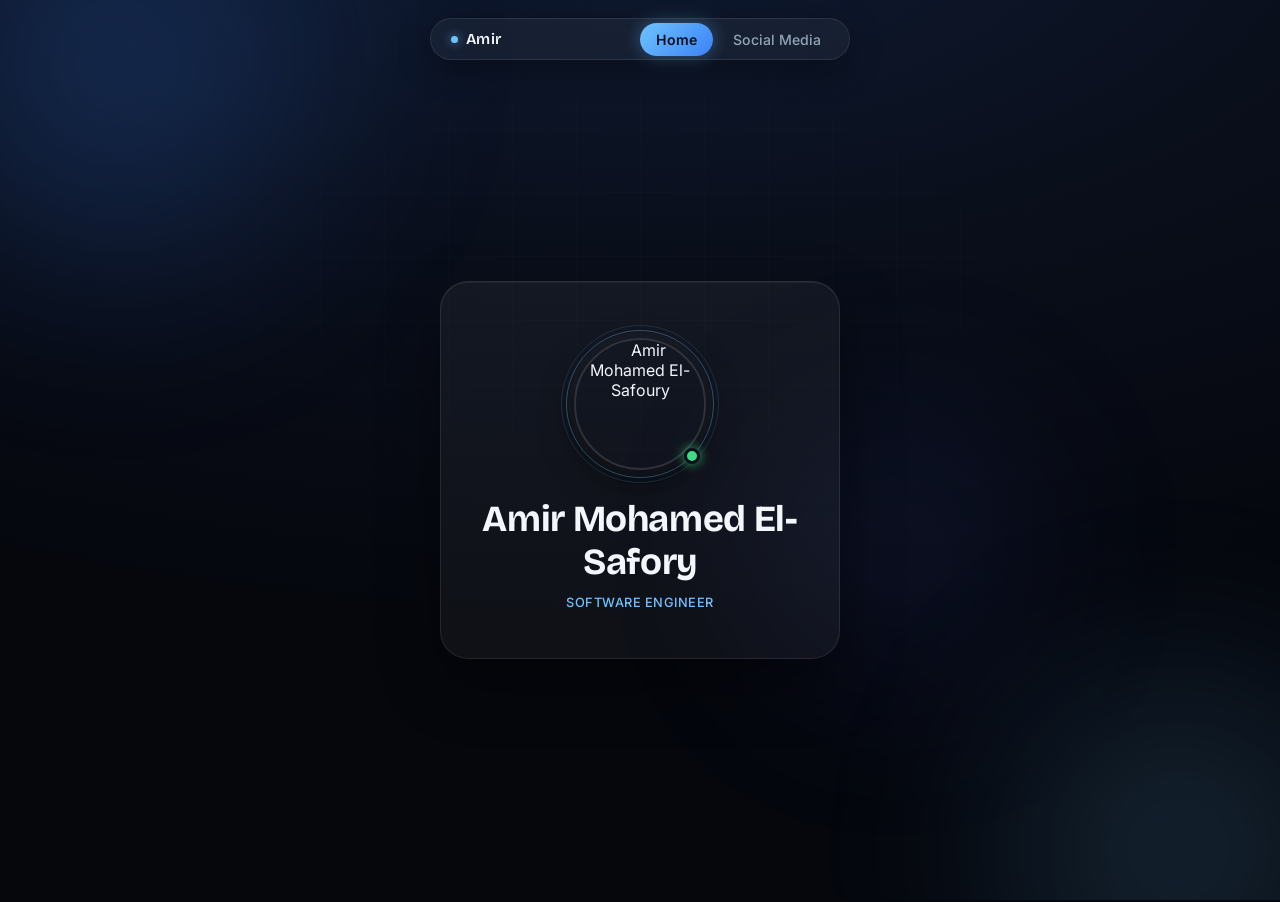
==== index.html @ 454b46bb "Add files via upload" ====
<!DOCTYPE html>
<html lang="en">
<head>
<meta charset="UTF-8">
<meta name="viewport" content="width=device-width, initial-scale=1.0">
<title>Amir Mohamed El-Safoury</title>
<meta name="description" content="Amir Mohamed El-Safoury — Software Engineer">

<link rel="preconnect" href="https://fonts.googleapis.com">
<link rel="preconnect" href="https://fonts.gstatic.com" crossorigin>
<link href="https://fonts.googleapis.com/css2?family=Bricolage+Grotesque:opsz,wght@12..96,400;12..96,600;12..96,700;12..96,800&family=Inter:wght@400;500;600;700&display=swap" rel="stylesheet">

<link rel="stylesheet" href="https://cdnjs.cloudflare.com/ajax/libs/font-awesome/6.5.2/css/all.min.css" integrity="sha512-SnH5WK+bZxgPHs44uWIX+LLJAJ9/2PkPKZ5QiAj6Ta86w+fsb2TkcmfRyVX3pBnMFcV7oQPJkl9QevSCWr3W6A==" crossorigin="anonymous" referrerpolicy="no-referrer">

<link rel="stylesheet" href="style.css">
</head>
<body>

<a class="skip-link" href="#main-content">Skip to content</a>

<!-- Futuristic background -->
<div class="bg-scene" aria-hidden="true">
  <div class="glow glow--a"></div>
  <div class="glow glow--b"></div>
  <div class="glow glow--c"></div>
  <div class="grid-overlay"></div>
</div>

<!-- Navigation -->
<header class="navbar">
  <nav class="nav-inner" aria-label="Primary">
    <span class="nav-brand"><span class="dot" aria-hidden="true"></span>Amir</span>
    <button class="nav-toggle" id="navToggle" aria-label="Toggle menu" aria-expanded="false" aria-controls="navLinks">
      <span></span><span></span><span></span>
    </button>
    <ul class="nav-links" id="navLinks">
      <li><a href="index.html" class="active" aria-current="page">Home</a></li>
      <li><a href="social.html">Social Media</a></li>
    </ul>
  </nav>
</header>

<main id="main-content" class="page-fade">
  <section class="profile-card" aria-label="Profile">
    <div class="avatar-wrap">
      <div class="avatar-ring" aria-hidden="true"></div>
<img
  class="avatar"
  src="assets/profile.png"
  alt="Amir Mohamed El-Safoury"
  width="132"
  height="132">  
      <span class="status-dot" aria-hidden="true"></span>
    </div>
    <h1 class="name">Amir Mohamed El-Safory</h1>
    <p class="subtitle">Software Engineer</p>
  </section>
</main>

<script src="script.js"></script>
</body>
</html>
---- style.css ----
/* =====================================================================
   AMIR MOHAMED EL-SAFORY — PERSONAL LINKS
   Design tokens
   ===================================================================== */
:root{
  /* ---- color ---- */
  --bg-void:      #05070d;
  --bg-navy:      #0a0f1c;
  --bg-deep:      #0f1b33;
  --accent:       #6ec3ff;
  --accent-soft:  #3b82f6;
  --accent-dim:   rgba(110, 195, 255, 0.35);

  --text-primary:   #f3f6fb;
  --text-secondary: #93a3b8;
  --text-tertiary:  #5b6b82;

  --glass-bg:      rgba(255, 255, 255, 0.045);
  --glass-bg-hi:   rgba(255, 255, 255, 0.08);
  --glass-border:  rgba(255, 255, 255, 0.09);
  --glass-border-hi: rgba(110, 195, 255, 0.45);

  /* ---- type ---- */
  --font-display: "Bricolage Grotesque", "Inter", sans-serif;
  --font-body:    "Inter", -apple-system, BlinkMacSystemFont, sans-serif;

  /* ---- layout ---- */
  --nav-height: 76px;
  --radius-lg: 28px;
  --radius-md: 18px;
  --radius-sm: 12px;
  --ease: cubic-bezier(0.16, 1, 0.3, 1);
}

/* =====================================================================
   RESET
   ===================================================================== */
*, *::before, *::after{ box-sizing: border-box; margin: 0; padding: 0; }

html{
  scroll-behavior: smooth;
  -webkit-text-size-adjust: 100%;
}

body{
  font-family: var(--font-body);
  background: var(--bg-void);
  color: var(--text-primary);
  min-height: 100svh;
  overflow-x: hidden;
  -webkit-font-smoothing: antialiased;
  text-rendering: optimizeLegibility;
}

img{ max-width: 100%; display: block; }
a{ color: inherit; text-decoration: none; }
button{ font: inherit; color: inherit; background: none; border: none; cursor: pointer; }
ul{ list-style: none; }

/* visible focus states — accessibility */
a:focus-visible,
button:focus-visible{
  outline: 2px solid var(--accent);
  outline-offset: 4px;
  border-radius: 8px;
}

/* skip link */
.skip-link{
  position: absolute;
  top: -100px;
  left: 16px;
  background: var(--accent);
  color: #04101f;
  padding: 10px 16px;
  border-radius: 8px;
  z-index: 999;
  font-weight: 600;
  transition: top .25s var(--ease);
}
.skip-link:focus{ top: 16px; }

/* =====================================================================
   BACKGROUND — futuristic deep-space gradient with drifting aurora glow
   ===================================================================== */
.bg-scene{
  position: fixed;
  inset: 0;
  z-index: -1;
  overflow: hidden;
  background:
    radial-gradient(ellipse 120% 80% at 50% -10%, var(--bg-deep) 0%, var(--bg-navy) 45%, var(--bg-void) 100%);
}

.glow{
  position: absolute;
  border-radius: 50%;
  filter: blur(90px);
  opacity: .55;
  will-change: transform;
}
.glow--a{
  width: 46vmax; height: 46vmax;
  top: -18vmax; left: -14vmax;
  background: radial-gradient(circle, rgba(59,130,246,.55), transparent 70%);
  animation: drift-a 26s ease-in-out infinite;
}
.glow--b{
  width: 40vmax; height: 40vmax;
  bottom: -16vmax; right: -12vmax;
  background: radial-gradient(circle, rgba(110,195,255,.4), transparent 70%);
  animation: drift-b 32s ease-in-out infinite;
}
.glow--c{
  width: 30vmax; height: 30vmax;
  top: 40%; left: 55%;
  background: radial-gradient(circle, rgba(90,110,255,.28), transparent 72%);
  animation: drift-c 22s ease-in-out infinite;
}

.grid-overlay{
  position: absolute;
  inset: 0;
  background-image:
    linear-gradient(rgba(255,255,255,.028) 1px, transparent 1px),
    linear-gradient(90deg, rgba(255,255,255,.028) 1px, transparent 1px);
  background-size: 64px 64px;
  mask-image: radial-gradient(ellipse 80% 60% at 50% 30%, black 10%, transparent 75%);
  opacity: .6;
}

@keyframes drift-a{
  0%, 100%{ transform: translate(0,0) scale(1); }
  50%{ transform: translate(4vmax, 5vmax) scale(1.08); }
}
@keyframes drift-b{
  0%, 100%{ transform: translate(0,0) scale(1); }
  50%{ transform: translate(-5vmax, -3vmax) scale(1.1); }
}
@keyframes drift-c{
  0%, 100%{ transform: translate(0,0) scale(1); }
  50%{ transform: translate(-3vmax, 4vmax) scale(0.92); }
}

/* =====================================================================
   NAVIGATION
   ===================================================================== */
.navbar{
  position: sticky;
  top: 0;
  z-index: 100;
  display: flex;
  justify-content: center;
  padding: 18px 20px;
  backdrop-filter: blur(0px);
}

.nav-inner{
  width: 100%;
  max-width: 420px;
  display: flex;
  align-items: center;
  justify-content: space-between;
  gap: 12px;
  padding: 10px 12px 10px 20px;
  background: var(--glass-bg);
  border: 1px solid var(--glass-border);
  border-radius: 100px;
  backdrop-filter: blur(20px) saturate(140%);
  -webkit-backdrop-filter: blur(20px) saturate(140%);
  box-shadow: 0 8px 32px rgba(0,0,0,.35);
}

.nav-brand{
  font-family: var(--font-display);
  font-weight: 600;
  font-size: 0.95rem;
  letter-spacing: 0.02em;
  color: var(--text-primary);
  display: flex;
  align-items: center;
  gap: 8px;
}
.nav-brand .dot{
  width: 7px; height: 7px;
  border-radius: 50%;
  background: var(--accent);
  box-shadow: 0 0 10px 2px var(--accent-dim);
  animation: pulse-dot 2.6s ease-in-out infinite;
}

.nav-links{
  display: flex;
  gap: 4px;
  position: relative;
}

.nav-links a{
  position: relative;
  padding: 8px 16px;
  font-size: 0.88rem;
  font-weight: 500;
  color: var(--text-secondary);
  border-radius: 100px;
  transition: color .3s var(--ease);
}

.nav-links a:hover{ color: var(--text-primary); }

.nav-links a.active{
  color: #04101f;
  font-weight: 600;
}
.nav-links a.active::before{
  content: "";
  position: absolute;
  inset: 0;
  background: linear-gradient(135deg, var(--accent), var(--accent-soft));
  border-radius: 100px;
  z-index: -1;
  box-shadow: 0 0 18px var(--accent-dim);
}

.nav-toggle{
  display: none;
}

@keyframes pulse-dot{
  0%, 100%{ opacity: 1; transform: scale(1); }
  50%{ opacity: .5; transform: scale(1.3); }
}

/* mobile hamburger */
@media (max-width: 480px){
  .nav-inner{ max-width: 92%; }
  .nav-toggle{
    display: flex;
    flex-direction: column;
    justify-content: center;
    gap: 5px;
    width: 34px;
    height: 34px;
  }
  .nav-toggle span{
    display: block;
    height: 2px;
    width: 100%;
    background: var(--text-primary);
    border-radius: 2px;
    transition: transform .35s var(--ease), opacity .25s var(--ease);
  }
  .nav-toggle.open span:nth-child(1){ transform: translateY(7px) rotate(45deg); }
  .nav-toggle.open span:nth-child(2){ opacity: 0; }
  .nav-toggle.open span:nth-child(3){ transform: translateY(-7px) rotate(-45deg); }

  .nav-links{
    position: absolute;
    top: calc(100% + 10px);
    left: 0;
    right: 0;
    flex-direction: column;
    background: rgba(10,15,28,.85);
    border: 1px solid var(--glass-border);
    border-radius: var(--radius-md);
    backdrop-filter: blur(24px) saturate(140%);
    -webkit-backdrop-filter: blur(24px) saturate(140%);
    padding: 10px;
    gap: 4px;
    opacity: 0;
    transform: translateY(-8px) scale(.98);
    pointer-events: none;
    transition: opacity .3s var(--ease), transform .3s var(--ease);
    box-shadow: 0 16px 40px rgba(0,0,0,.45);
  }
  .nav-links.open{
    opacity: 1;
    transform: translateY(0) scale(1);
    pointer-events: auto;
  }
  .nav-links a{ text-align: center; padding: 12px; }
}

/* =====================================================================
   PAGE / MAIN LAYOUT
   ===================================================================== */
main{
  min-height: calc(100svh - var(--nav-height));
  display: flex;
  align-items: center;
  justify-content: center;
  padding: 40px 20px 80px;
}

/* =====================================================================
   HOME PAGE
   ===================================================================== */
.profile-card{
  width: 100%;
  max-width: 400px;
  display: flex;
  flex-direction: column;
  align-items: center;
  text-align: center;
  padding: 56px 36px 48px;
  background: var(--glass-bg);
  border: 1px solid var(--glass-border);
  border-radius: var(--radius-lg);
  backdrop-filter: blur(22px) saturate(140%);
  -webkit-backdrop-filter: blur(22px) saturate(140%);
  box-shadow: 0 24px 60px rgba(0,0,0,.4), inset 0 1px 0 rgba(255,255,255,.06);
  animation: rise-in .9s var(--ease) both;
}

/* avatar with pulsing "system online" ring — signature element */
.avatar-wrap{
  position: relative;
  width: 132px;
  height: 132px;
  margin-bottom: 28px;
}

.avatar-ring{
  position: absolute;
  inset: -8px;
  border-radius: 50%;
  border: 1.5px solid var(--accent-dim);
  animation: ring-pulse 3.2s var(--ease) infinite;
}
.avatar-ring::after{
  content: "";
  position: absolute;
  inset: -6px;
  border-radius: 50%;
  border: 1px solid rgba(110,195,255,.15);
}

.avatar{
  width: 132px;
  height: 132px;
  border-radius: 50%;
  object-fit: cover;
  border: 2px solid rgba(255,255,255,.12);
  box-shadow: 0 0 0 6px rgba(255,255,255,.02), 0 12px 32px rgba(0,0,0,.5);
}

.status-dot{
  position: absolute;
  bottom: 6px;
  right: 6px;
  width: 16px;
  height: 16px;
  border-radius: 50%;
  background: #3ddc84;
  border: 3px solid var(--bg-navy);
  box-shadow: 0 0 10px 2px rgba(61,220,132,.5);
}

@keyframes ring-pulse{
  0%{ transform: scale(1); opacity: .9; }
  70%{ transform: scale(1.18); opacity: 0; }
  100%{ transform: scale(1.18); opacity: 0; }
}

.name{
  font-family: var(--font-display);
  font-weight: 700;
  font-size: clamp(1.7rem, 5vw, 2.3rem);
  line-height: 1.15;
  letter-spacing: -0.01em;
  color: var(--text-primary);
  animation: rise-in .9s var(--ease) .1s both;
}

.subtitle{
  margin-top: 12px;
  font-size: 0.98rem;
  font-weight: 500;
  color: var(--accent);
  letter-spacing: 0.04em;
  text-transform: uppercase;
  font-size: 0.8rem;
  animation: rise-in .9s var(--ease) .18s both;
}

@keyframes rise-in{
  from{ opacity: 0; transform: translateY(18px); }
  to{ opacity: 1; transform: translateY(0); }
}

/* =====================================================================
   SOCIAL MEDIA PAGE
   ===================================================================== */
.social-wrap{
  width: 100%;
  max-width: 480px;
  animation: rise-in .8s var(--ease) both;
}

.social-heading{
  text-align: center;
  margin-bottom: 32px;
}
.social-heading .eyebrow{
  display: block;
  font-size: 0.75rem;
  letter-spacing: 0.14em;
  text-transform: uppercase;
  color: var(--accent);
  margin-bottom: 10px;
}
.social-heading h1{
  font-family: var(--font-display);
  font-weight: 700;
  font-size: clamp(1.4rem, 4vw, 1.8rem);
  color: var(--text-primary);
}

.social-grid{
  display: grid;
  grid-template-columns: repeat(3, 1fr);
  gap: 16px;
}

.social-card{
  position: relative;
  aspect-ratio: 1 / 1;
  display: flex;
  align-items: center;
  justify-content: center;
  background: var(--glass-bg);
  border: 1px solid var(--glass-border);
  border-radius: var(--radius-md);
  backdrop-filter: blur(18px) saturate(140%);
  -webkit-backdrop-filter: blur(18px) saturate(140%);
  box-shadow: 0 10px 28px rgba(0,0,0,.3), inset 0 1px 0 rgba(255,255,255,.05);
  transition: transform .4s var(--ease), box-shadow .4s var(--ease), border-color .4s var(--ease), background .4s var(--ease);
  opacity: 0;
  animation: card-in .6s var(--ease) forwards;
}

.social-card i{
  font-size: 1.65rem;
  color: var(--text-secondary);
  transition: color .35s var(--ease), transform .35s var(--ease);
}

.social-card:hover,
.social-card:focus-visible{
  transform: translateY(-6px) scale(1.045);
  border-color: var(--glass-border-hi);
  background: var(--glass-bg-hi);
  box-shadow: 0 18px 40px rgba(0,0,0,.45), 0 0 28px var(--accent-dim);
}
.social-card:hover i,
.social-card:focus-visible i{
  color: var(--accent);
  transform: scale(1.12);
}

.social-card:active{ transform: translateY(-2px) scale(1.0); }

@keyframes card-in{
  from{ opacity: 0; transform: translateY(14px); }
  to{ opacity: 1; transform: translateY(0); }
}

/* stagger the grid entrance */
.social-card:nth-child(1){ animation-delay: .05s; }
.social-card:nth-child(2){ animation-delay: .1s; }
.social-card:nth-child(3){ animation-delay: .15s; }
.social-card:nth-child(4){ animation-delay: .2s; }
.social-card:nth-child(5){ animation-delay: .25s; }
.social-card:nth-child(6){ animation-delay: .3s; }

/* =====================================================================
   PAGE TRANSITION (fade used by script.js)
   ===================================================================== */
.page-fade{
  animation: page-in .5s var(--ease) both;
}
@keyframes page-in{
  from{ opacity: 0; }
  to{ opacity: 1; }
}

/* =====================================================================
   RESPONSIVE
   ===================================================================== */
@media (max-width: 380px){
  .social-grid{ gap: 12px; }
  .profile-card{ padding: 44px 24px 40px; }
}

@media (min-width: 700px){
  .social-grid{ grid-template-columns: repeat(3, 1fr); gap: 20px; }
  .social-wrap{ max-width: 520px; }
}

/* =====================================================================
   REDUCED MOTION
   ===================================================================== */
@media (prefers-reduced-motion: reduce){
  *{
    animation-duration: .001ms !important;
    animation-iteration-count: 1 !important;
    transition-duration: .001ms !important;
    scroll-behavior: auto !important;
  }
}
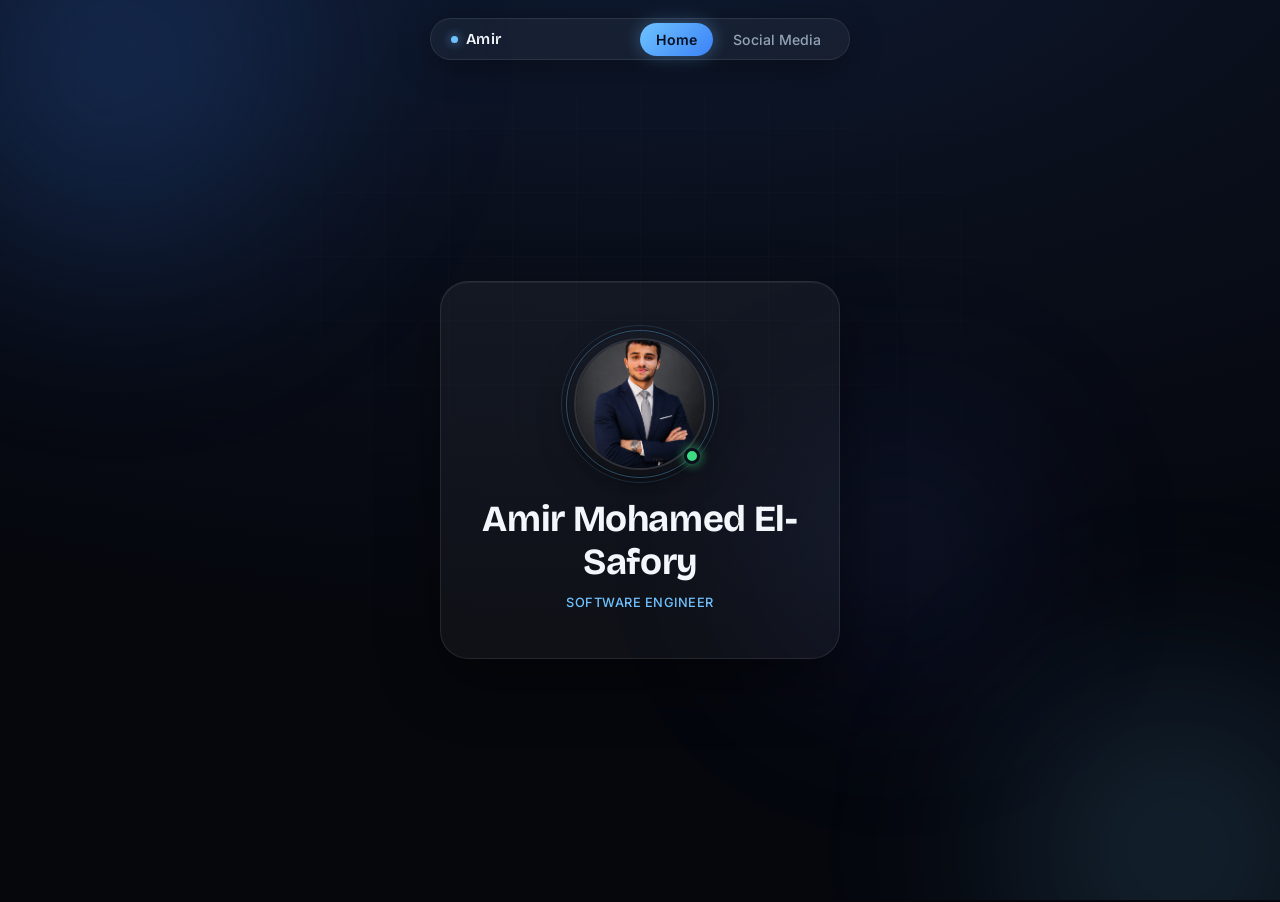
==== commit ec79ba74: "Update image source for avatar in index.html" ====
--- a/index.html
+++ b/index.html
@@ -46,7 +46,7 @@
       <div class="avatar-ring" aria-hidden="true"></div>
 <img
   class="avatar"
-  src="assets/profile.png"
+  src="profile.png"
   alt="Amir Mohamed El-Safoury"
   width="132"
   height="132">  
